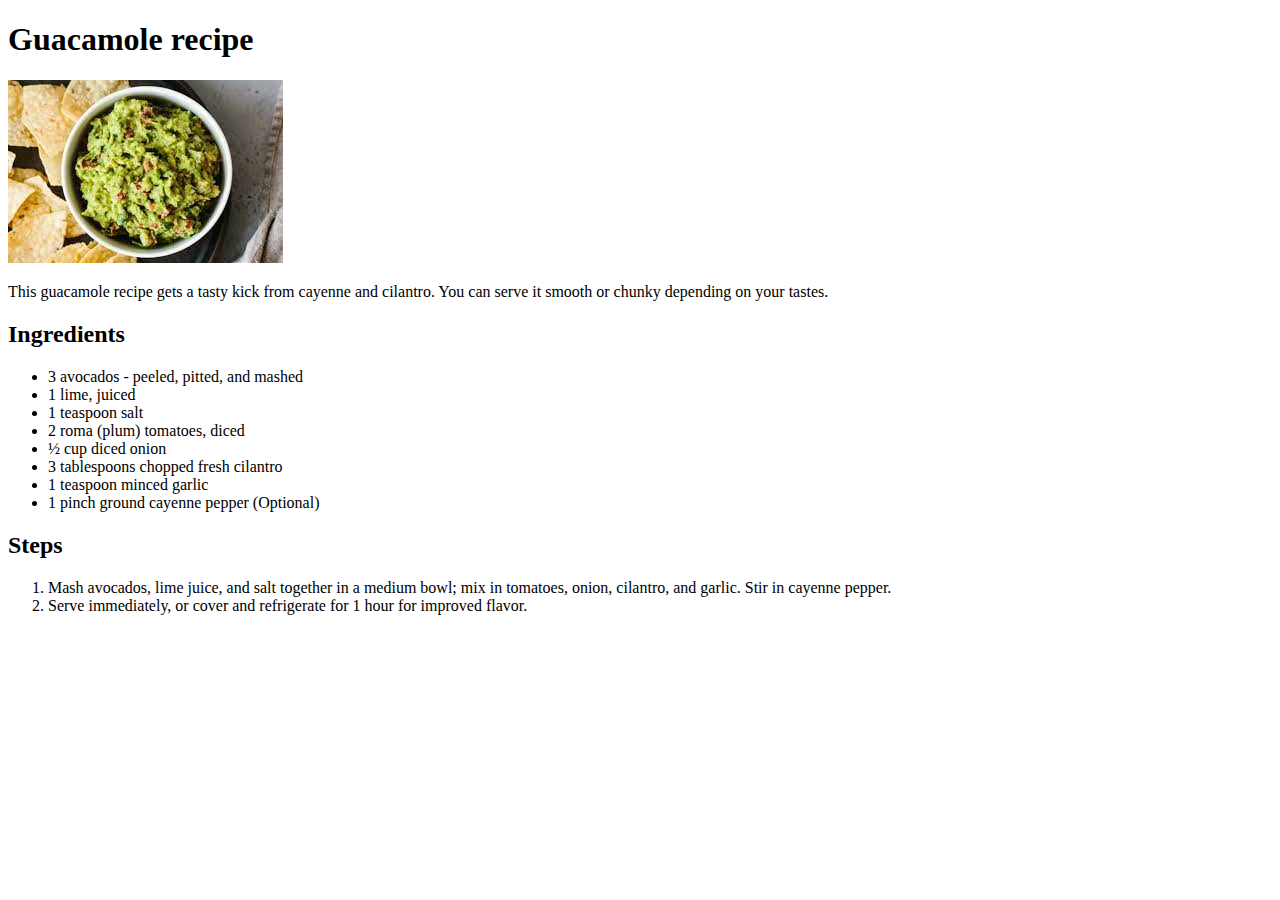
==== recipes/guacamole.html @ 89b94f5a "index.html" ====
<!DOCTYPE html>
<html lang="en">
<head>
    <meta charset="UTF-8">
    <meta http-equiv="X-UA-Compatible" content="IE=edge">
    <meta name="viewport" content="width=device-width, initial-scale=1.0">
    <title>Guacamole recipe</title>
</head>
<body>
    <h1>Guacamole recipe</h1>
    <img src="./images/guacamole.jpeg" alt="Image for guacamole">
    <p>This guacamole recipe gets a tasty kick from cayenne and cilantro. 
    You can serve it smooth or chunky depending on your tastes.</p>
    <h2>Ingredients</h2>
    <ul>
        <li>3 avocados - peeled, pitted, and mashed</li>
        <li>1 lime, juiced</li>
        <li>1 teaspoon salt</li>
        <li>2 roma (plum) tomatoes, diced</li>
        <li>½ cup diced onion</li>
        <li>3 tablespoons chopped fresh cilantro</li>
        <li>1 teaspoon minced garlic</li>
        <li>1 pinch ground cayenne pepper (Optional)</li>
    </ul>
    <h2>Steps</h2>
    <ol>
        <li>Mash avocados, lime juice, and salt together in a medium bowl;
        mix in tomatoes, onion, cilantro, and garlic. Stir in cayenne pepper.</li>
        <li>Serve immediately, or cover and refrigerate for 1 hour for improved flavor.</li>
    </ol>
</body>
</html>
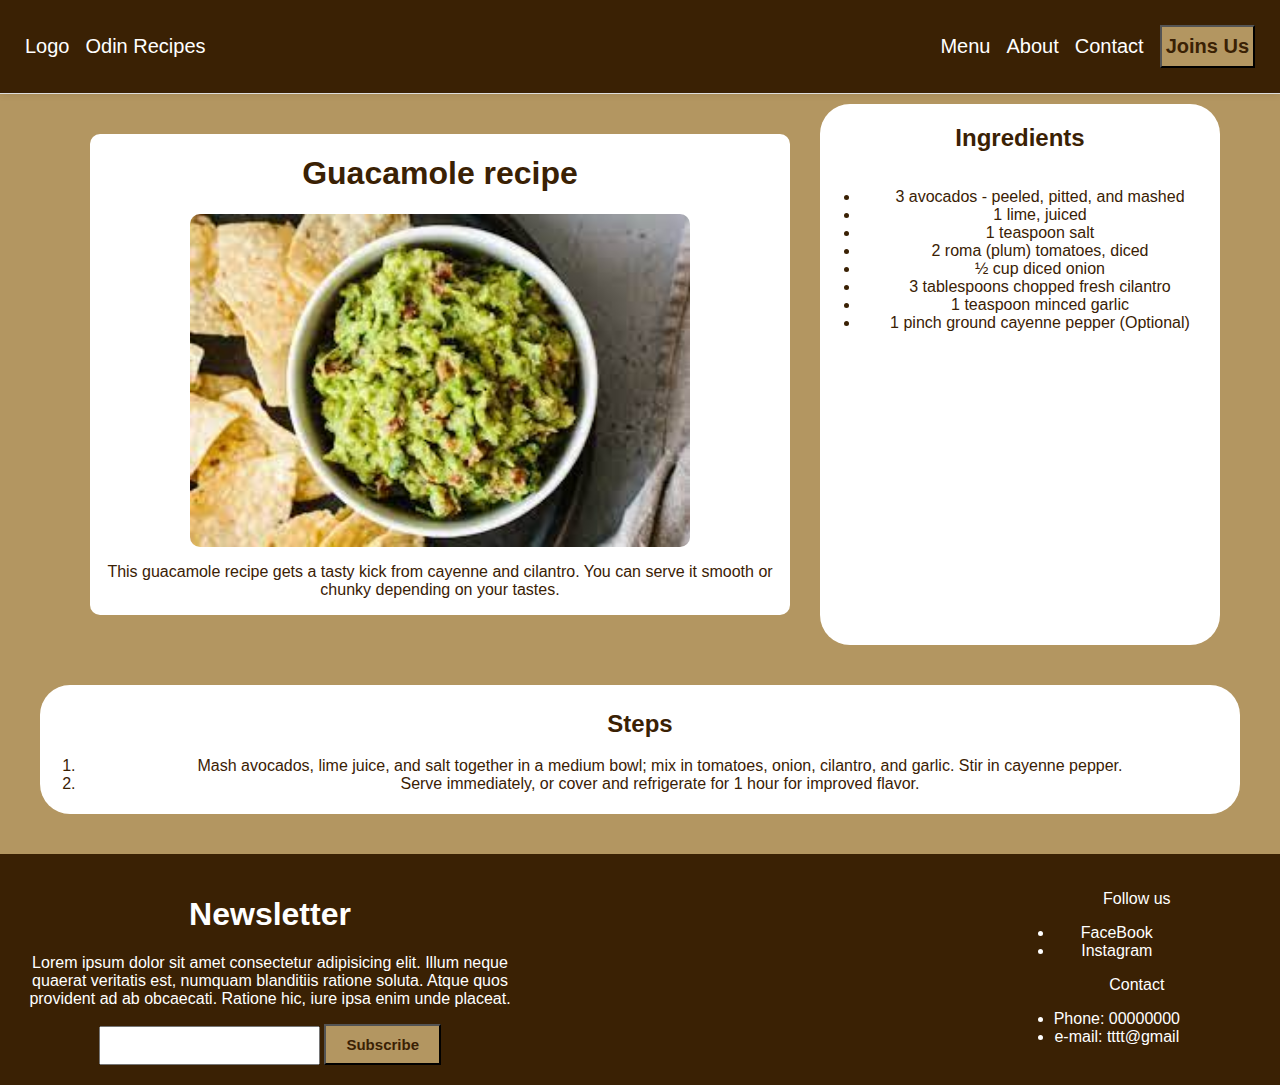
==== commit 456a9f40: "recipes/guacamole.html and recipes/lasagna.html and recipes/guacamole.css" ====
--- a/recipes/guacamole.html
+++ b/recipes/guacamole.html
@@ -5,28 +5,72 @@
     <meta http-equiv="X-UA-Compatible" content="IE=edge">
     <meta name="viewport" content="width=device-width, initial-scale=1.0">
     <title>Guacamole recipe</title>
+    <link rel="stylesheet" href="guacamole.css">
 </head>
+
 <body>
-    <h1>Guacamole recipe</h1>
-    <img src="./images/guacamole.jpeg" alt="Image for guacamole">
-    <p>This guacamole recipe gets a tasty kick from cayenne and cilantro. 
-    You can serve it smooth or chunky depending on your tastes.</p>
-    <h2>Ingredients</h2>
-    <ul>
-        <li>3 avocados - peeled, pitted, and mashed</li>
-        <li>1 lime, juiced</li>
-        <li>1 teaspoon salt</li>
-        <li>2 roma (plum) tomatoes, diced</li>
-        <li>½ cup diced onion</li>
-        <li>3 tablespoons chopped fresh cilantro</li>
-        <li>1 teaspoon minced garlic</li>
-        <li>1 pinch ground cayenne pepper (Optional)</li>
-    </ul>
-    <h2>Steps</h2>
-    <ol>
-        <li>Mash avocados, lime juice, and salt together in a medium bowl;
-        mix in tomatoes, onion, cilantro, and garlic. Stir in cayenne pepper.</li>
-        <li>Serve immediately, or cover and refrigerate for 1 hour for improved flavor.</li>
-    </ol>
+    <div class="header">
+        <div class="left">
+            <div class="logo">Logo</div>
+            <div class="title">Odin Recipes</div>
+        </div>
+        <div class="right">
+            <div class="menu">Menu</div>
+            <div class="about">About</div>
+            <div class="contact">Contact</div>
+            <button class="log-in">Joins Us</button>
+        </div> 
+    </div>
+    <div class="page-container">
+        <div class="intro">
+            <h1 id="title">Guacamole recipe</h1>
+            <img class="image" src="./images/guacamole.jpeg" alt="Image for guacamole">
+            <p>This guacamole recipe gets a tasty kick from cayenne and cilantro. 
+            You can serve it smooth or chunky depending on your tastes.</p>
+        </div>
+        
+        <div class="ingredients">
+            <h2>Ingredients</h2>
+            <ul>
+                <li>3 avocados - peeled, pitted, and mashed</li>
+                <li>1 lime, juiced</li>
+                <li>1 teaspoon salt</li>
+                <li>2 roma (plum) tomatoes, diced</li>
+                <li>½ cup diced onion</li>
+                <li>3 tablespoons chopped fresh cilantro</li>
+                <li>1 teaspoon minced garlic</li>
+                <li>1 pinch ground cayenne pepper (Optional)</li>
+            </ul>
+        </div> 
+    </div>
+    
+    <div class="steps">
+        <h2>Steps</h2>
+        <ol>
+            <li>Mash avocados, lime juice, and salt together in a medium bowl;
+            mix in tomatoes, onion, cilantro, and garlic. Stir in cayenne pepper.</li>
+            <li>Serve immediately, or cover and refrigerate for 1 hour for improved flavor.</li>
+        </ol>
+    </div>
+
+    <div class="footer">
+        <div class="left-side">
+            <h1 class="newsletter">Newsletter</h1>
+            <p>Lorem ipsum dolor sit amet consectetur adipisicing elit. Illum neque quaerat veritatis est, numquam blanditiis ratione soluta. Atque quos provident ad ab obcaecati.
+            Ratione hic, iure ipsa enim unde placeat.</p>
+            <input class="empty" type="email">
+            <button class="subscribe">Subscribe</button>
+        </div>
+        
+        <div class="contact-us">
+            <ul class="follow">Follow us</ul>
+            <li>FaceBook</li>
+            <li>Instagram</li>
+
+            <ul class="details">Contact</ul>
+            <li>Phone: 00000000</li> 
+            <li>e-mail: tttt@gmail</li>
+        </div> 
+    </div>
 </body>
 </html>--- a/recipes/guacamole.css
+++ b/recipes/guacamole.css
@@ -0,0 +1,115 @@
+body{
+    font-family: Arial, Helvetica, sans-serif;
+    text-align: center;
+    background-color: rgb(179, 150, 97);
+    color: white;
+    margin: 0;
+    padding: 0;
+}
+
+.header {
+    background-color: rgb(58, 33, 4);
+    font-size: 20px;
+    font-weight: 500;
+    display: flex;
+    justify-content: space-between; 
+    border-bottom: 1px solid #ddd;
+    box-shadow: 0 0 8px rgba(0,0,0,.1);
+    padding: 25px;
+    margin-bottom: 10px;
+}
+
+.left, .right {
+    color: white;
+    display: flex;
+    align-items: center;
+    gap: 16px;
+}
+
+.right {
+    flex-direction: row;
+}
+
+.log-in {
+    padding: 8px 4px 8px 4px;
+    background-color: rgb(179, 150, 97);
+    font-size: 20px;
+    font-weight: bold;
+    color: rgb(58, 33, 4);
+    cursor: pointer;
+}
+
+.page-container {
+    display: inline-flex;
+}
+
+.image {
+    height: auto;
+    width: 500px;
+    border-radius: 10px;
+    border-color: rgb(36, 19, 0);
+    border-width: 20px;
+}
+.ingredients {
+    display: flex;
+    flex-direction: column;
+    width: 400px;
+    background-color: white;
+    color: rgb(58, 33, 4);
+    border-radius: 30px;
+}
+
+.intro {
+    display: flex;
+    flex-direction: column;
+    width: 700px;
+    background-color: white;
+    color: rgb(58, 33, 4);
+    align-items: center;
+    border-radius: 10px;
+    margin: 30px;
+}
+
+.steps {
+    margin: 40px;
+    background-color: white;
+    color: rgb(58, 33, 4);
+    border-radius: 30px;
+    padding-top: 5px;
+    padding-bottom: 5px;
+}
+
+.footer {
+    display: flex;
+    background-color: rgb(58, 33, 4);
+    justify-content: space-between;
+}
+
+.left-side {
+    width: 500px;
+    margin: 20px;
+}
+
+.empty {
+    margin-right: 0;
+    padding: 10px 20px 10px 20px;
+}
+
+.subscribe {
+    background-color: rgb(179, 150, 97);
+    color: rgb(58, 33, 4);
+    margin-left: 0;
+    padding: 10px 20px 10px 20px;
+    font-size: 15px;
+    font-weight: bold;  
+}
+
+.contact-us {
+    margin: 20px;
+    margin-right: 100px;
+}
+
+.follow {
+    display: flex;
+    flex-direction: column;
+}